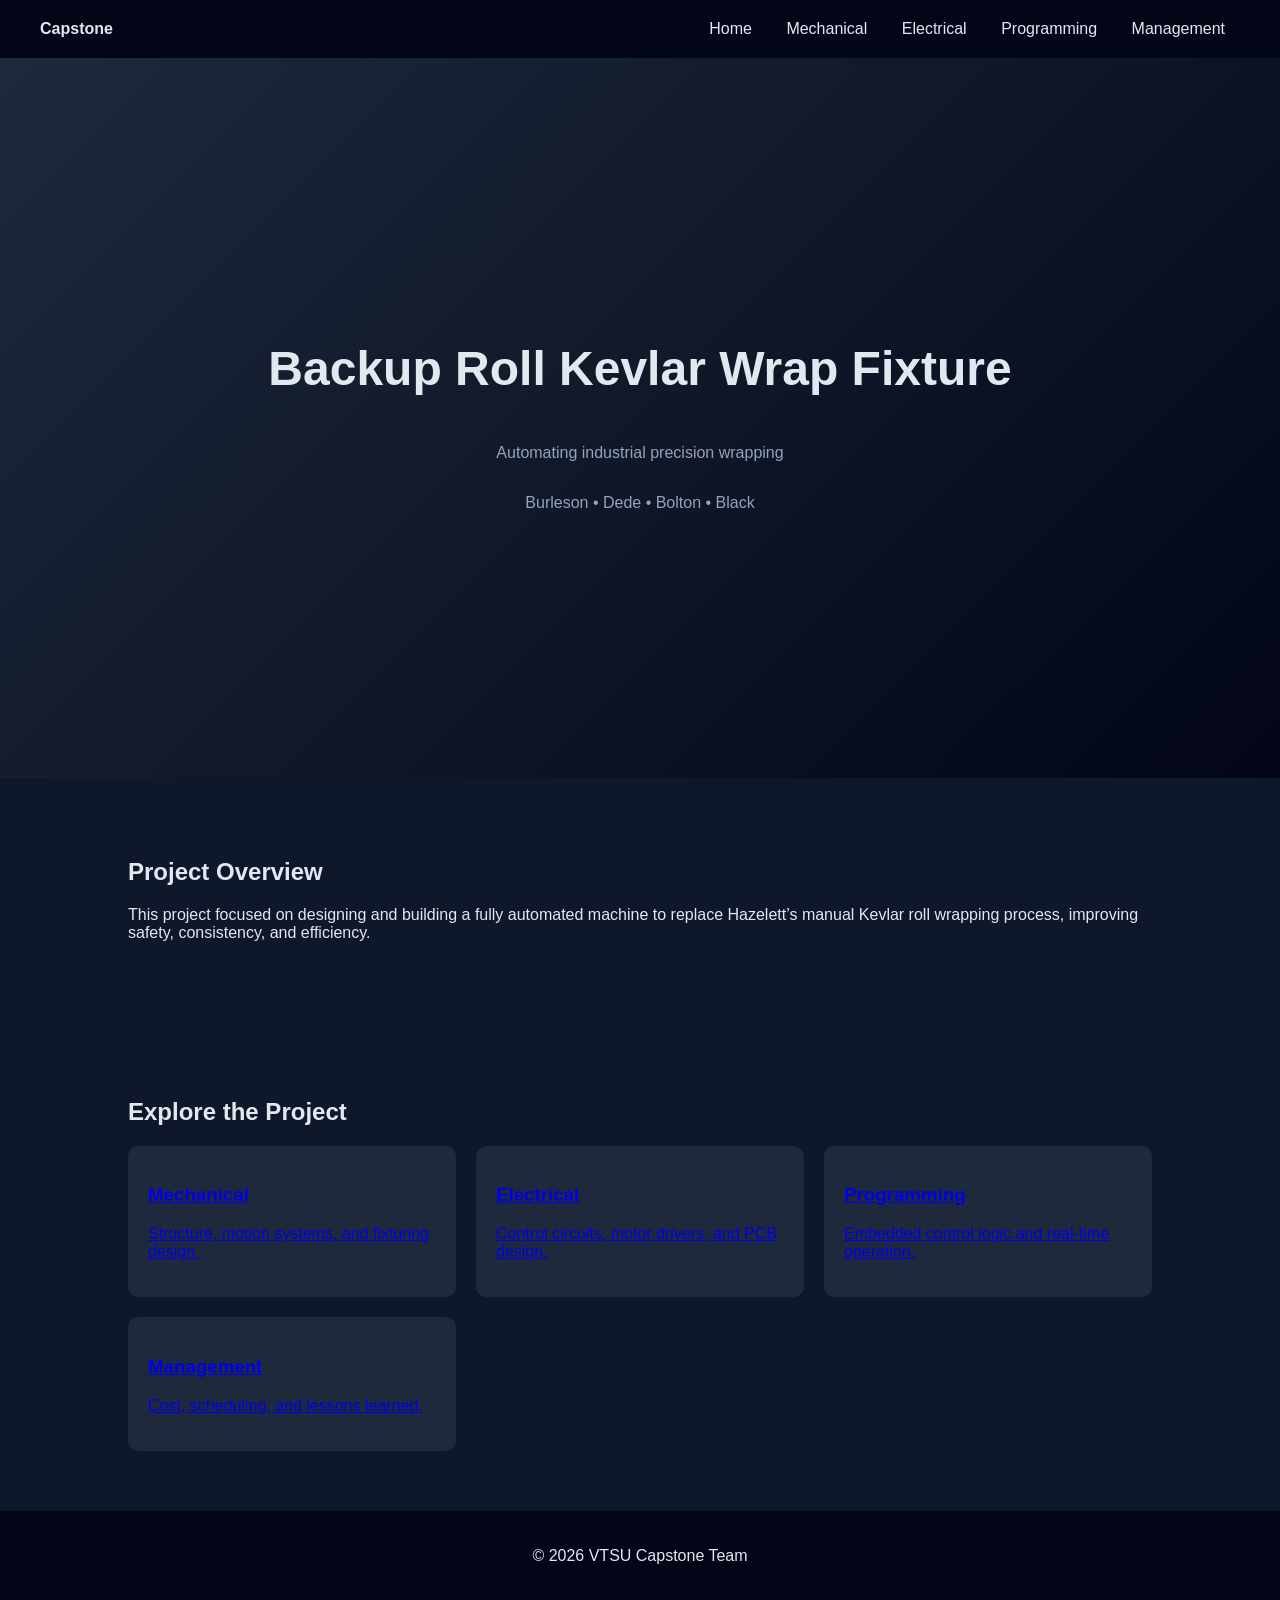
==== index.html @ 84995f97 "Add files via upload" ====
<!DOCTYPE html>
<html lang="en">
<head>
<meta charset="UTF-8">
<title>Capstone Project</title>
<link rel="stylesheet" href="styles.css">
</head>

<body>

<nav>
    <div><strong>Capstone</strong></div>
    <div>
        <a href="index.html">Home</a>
        <a href="mechanical.html">Mechanical</a>
        <a href="electrical.html">Electrical</a>
        <a href="programming.html">Programming</a>
        <a href="management.html">Management</a>
    </div>
</nav>

<div class="hero">
    <h1>Backup Roll Kevlar Wrap Fixture</h1>
    <p>Automating industrial precision wrapping</p>
    <p>Burleson • Dede • Bolton • Black</p>
</div>

<section class="section">
    <h2>Project Overview</h2>
    <p>
        This project focused on designing and building a fully automated machine
        to replace Hazelett’s manual Kevlar roll wrapping process, improving safety,
        consistency, and efficiency.
    </p>
</section>

<section class="section">
    <h2>Explore the Project</h2>
    <div class="card-grid">

        <a href="mechanical.html" class="card">
            <h3>Mechanical</h3>
            <p>Structure, motion systems, and fixturing design.</p>
        </a>

        <a href="electrical.html" class="card">
            <h3>Electrical</h3>
            <p>Control circuits, motor drivers, and PCB design.</p>
        </a>

        <a href="programming.html" class="card">
            <h3>Programming</h3>
            <p>Embedded control logic and real-time operation.</p>
        </a>

        <a href="management.html" class="card">
            <h3>Management</h3>
            <p>Cost, scheduling, and lessons learned.</p>
        </a>

    </div>
</section>

<footer>
    <p>© 2026 VTSU Capstone Team</p>
</footer>

</body>
</html>
``
---- styles.css ----
body {
    margin: 0;
    font-family: 'Segoe UI', sans-serif;
    background: #0f172a;
    color: #e2e8f0;
}

/* NAVBAR */
nav {
    display: flex;
    justify-content: space-between;
    padding: 20px 40px;
    background: #020617;
    position: sticky;
    top: 0;
}

nav a {
    color: #e2e8f0;
    text-decoration: none;
    margin: 0 15px;
    font-weight: 500;
}

nav a:hover {
    color: #38bdf8;
}

/* HERO */
.hero {
    height: 80vh;
    display: flex;
    flex-direction: column;
    justify-content: center;
    align-items: center;
    background: linear-gradient(135deg, #1e293b, #020617);
    text-align: center;
}

.hero h1 {
    font-size: 3rem;
}

.hero p {
    color: #94a3b8;
}

/* SECTIONS */
.section {
    padding: 60px 10%;
}

/* CARDS */
.card-grid {
    display: grid;
    grid-template-columns: repeat(auto-fit, minmax(250px, 1fr));
    gap: 20px;
}

.card {
    background: #1e293b;
    padding: 20px;
    border-radius: 10px;
    transition: 0.3s;
}

.card:hover {
    transform: translateY(-5px);
    background: #334155;
}

/* FOOTER */
footer {
    text-align: center;
    padding: 20px;
    background: #020617;
}
``
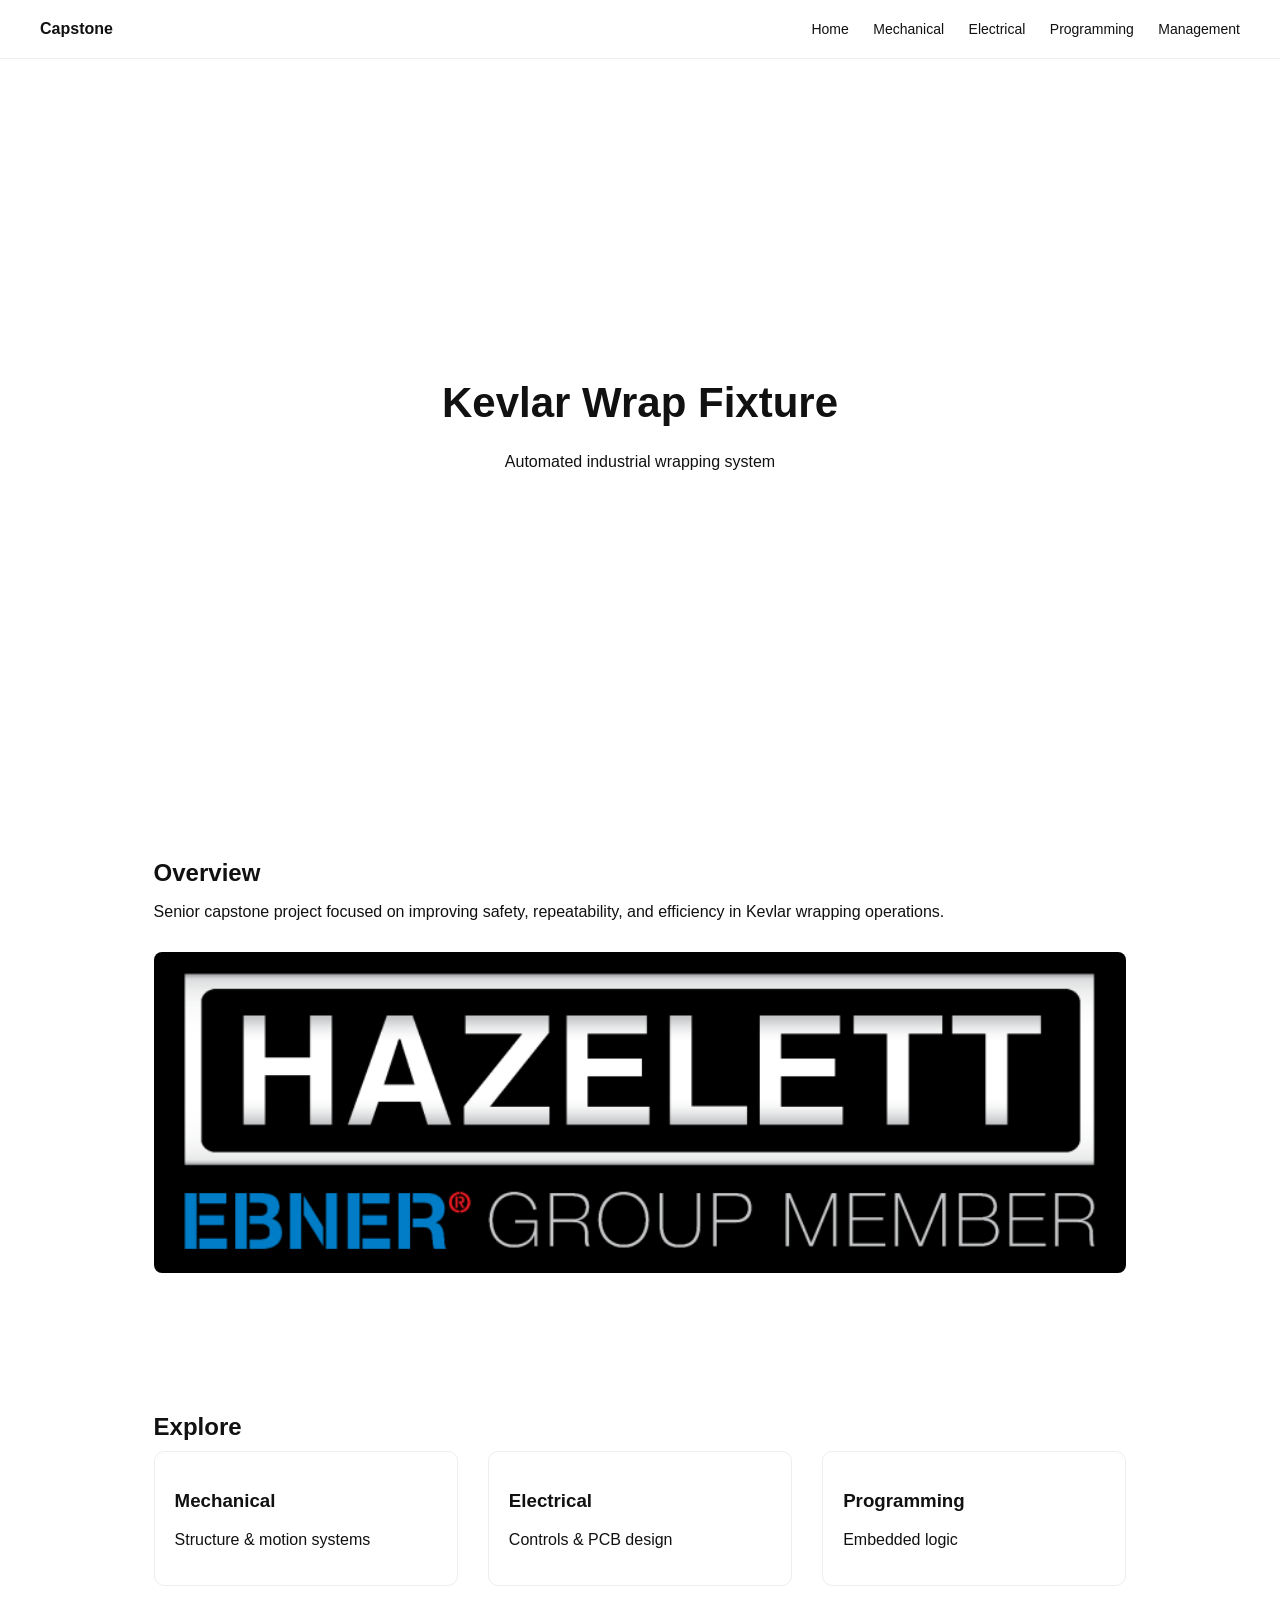
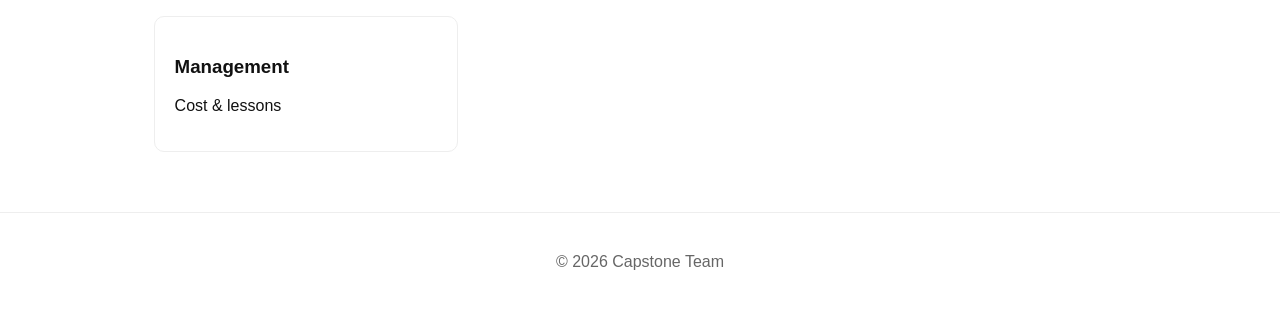
==== commit 45e2503a: "Add files via upload" ====
--- a/index.html
+++ b/index.html
@@ -1,70 +1,33 @@
-<!DOCTYPE html>
-<html lang="en">
-<head>
-<meta charset="UTF-8">
-<title>Capstone Project</title>
-<link rel="stylesheet" href="styles.css">
-</head>
-
-<body>
-
-<nav>
-    <div><strong>Capstone</strong></div>
-    <div>
-        <a href="index.html">Home</a>
-        <a href="mechanical.html">Mechanical</a>
-        <a href="electrical.html">Electrical</a>
-        <a href="programming.html">Programming</a>
-        <a href="management.html">Management</a>
-    </div>
-</nav>
-
-<div class="hero">
-    <h1>Backup Roll Kevlar Wrap Fixture</h1>
-    <p>Automating industrial precision wrapping</p>
-    <p>Burleson • Dede • Bolton • Black</p>
-</div>
-
-<section class="section">
-    <h2>Project Overview</h2>
-    <p>
-        This project focused on designing and building a fully automated machine
-        to replace Hazelett’s manual Kevlar roll wrapping process, improving safety,
-        consistency, and efficiency.
-    </p>
-</section>
-
-<section class="section">
-    <h2>Explore the Project</h2>
-    <div class="card-grid">
-
-        <a href="mechanical.html" class="card">
-            <h3>Mechanical</h3>
-            <p>Structure, motion systems, and fixturing design.</p>
-        </a>
-
-        <a href="electrical.html" class="card">
-            <h3>Electrical</h3>
-            <p>Control circuits, motor drivers, and PCB design.</p>
-        </a>
-
-        <a href="programming.html" class="card">
-            <h3>Programming</h3>
-            <p>Embedded control logic and real-time operation.</p>
-        </a>
-
-        <a href="management.html" class="card">
-            <h3>Management</h3>
-            <p>Cost, scheduling, and lessons learned.</p>
-        </a>
-
-    </div>
-</section>
-
-<footer>
-    <p>© 2026 VTSU Capstone Team</p>
-</footer>
-
-</body>
-</html>
-``+
+<html><head><link rel='stylesheet' href='styles.css'></head>
+<body>
+<nav><div><strong>Capstone</strong></div><div>
+<a href="index.html">Home</a>
+<a href="mechanical.html">Mechanical</a>
+<a href="electrical.html">Electrical</a>
+<a href="programming.html">Programming</a>
+<a href="management.html">Management</a>
+</div></nav>
+<div class='hero'>
+<h1>Kevlar Wrap Fixture</h1>
+<p>Automated industrial wrapping system</p>
+</div>
+
+<section class='section'>
+<h2>Overview</h2>
+<p>Senior capstone project focused on improving safety, repeatability, and efficiency in Kevlar wrapping operations.</p>
+<img src='images/img_0.jpg'>
+</section>
+
+<section class='section'>
+<h2>Explore</h2>
+<div class='grid'>
+<div class='card'><h3>Mechanical</h3><p>Structure & motion systems</p></div>
+<div class='card'><h3>Electrical</h3><p>Controls & PCB design</p></div>
+<div class='card'><h3>Programming</h3><p>Embedded logic</p></div>
+<div class='card'><h3>Management</h3><p>Cost & lessons</p></div>
+</div>
+</section>
+
+<footer>© 2026 Capstone Team</footer>
+</body></html>
--- a/styles.css
+++ b/styles.css
@@ -1,78 +1,12 @@
-body {
-    margin: 0;
-    font-family: 'Segoe UI', sans-serif;
-    background: #0f172a;
-    color: #e2e8f0;
-}
-
-/* NAVBAR */
-nav {
-    display: flex;
-    justify-content: space-between;
-    padding: 20px 40px;
-    background: #020617;
-    position: sticky;
-    top: 0;
-}
-
-nav a {
-    color: #e2e8f0;
-    text-decoration: none;
-    margin: 0 15px;
-    font-weight: 500;
-}
-
-nav a:hover {
-    color: #38bdf8;
-}
-
-/* HERO */
-.hero {
-    height: 80vh;
-    display: flex;
-    flex-direction: column;
-    justify-content: center;
-    align-items: center;
-    background: linear-gradient(135deg, #1e293b, #020617);
-    text-align: center;
-}
-
-.hero h1 {
-    font-size: 3rem;
-}
-
-.hero p {
-    color: #94a3b8;
-}
-
-/* SECTIONS */
-.section {
-    padding: 60px 10%;
-}
-
-/* CARDS */
-.card-grid {
-    display: grid;
-    grid-template-columns: repeat(auto-fit, minmax(250px, 1fr));
-    gap: 20px;
-}
-
-.card {
-    background: #1e293b;
-    padding: 20px;
-    border-radius: 10px;
-    transition: 0.3s;
-}
-
-.card:hover {
-    transform: translateY(-5px);
-    background: #334155;
-}
-
-/* FOOTER */
-footer {
-    text-align: center;
-    padding: 20px;
-    background: #020617;
-}
-``+
+body{margin:0;font-family:Inter,Segoe UI,Arial;background:#ffffff;color:#111}
+nav{display:flex;justify-content:space-between;padding:20px 40px;border-bottom:1px solid #eee;position:sticky;top:0;background:#fff}
+nav a{text-decoration:none;color:#111;margin-left:20px;font-size:14px}
+.hero{height:80vh;display:flex;flex-direction:column;justify-content:center;align-items:center;text-align:center}
+.hero h1{font-size:42px;margin-bottom:10px}
+.section{padding:60px 12%;max-width:1000px;margin:auto}
+.grid{display:grid;grid-template-columns:repeat(auto-fit,minmax(280px,1fr));gap:30px}
+.card{border:1px solid #eee;padding:20px;border-radius:10px}
+img{width:100%;border-radius:8px;margin-top:15px}
+h2{margin-bottom:10px}
+footer{text-align:center;padding:40px;border-top:1px solid #eee;color:#666}
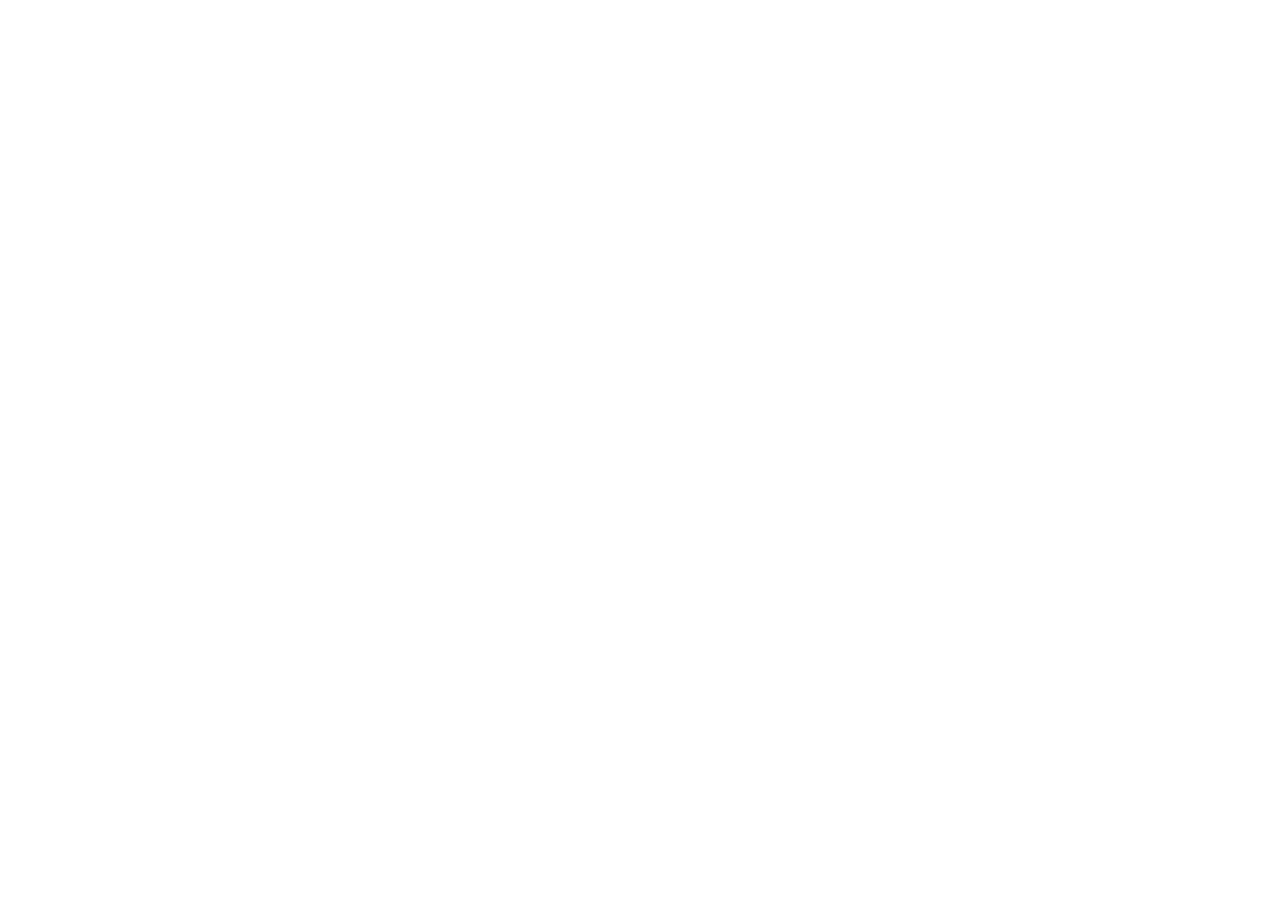
==== commit 0de5bcea: "Add logo positioning styles to index.html Added CSS styles for logo placement and layout." ====
--- a/index.html
+++ b/index.html
@@ -1,33 +1,27 @@
+<!DOCTYPE html>
+<html lang="en">
+<head>
+<meta charset="UTF-8">
+<meta name="viewport" content="width=device-width, initial-scale=1.0">
+<title>Capstone Project</title>
+<link rel="stylesheet" href="styles.css">
 
-<html><head><link rel='stylesheet' href='styles.css'></head>
-<body>
-<nav><div><strong>Capstone</strong></div><div>
-<a href="index.html">Home</a>
-<a href="mechanical.html">Mechanical</a>
-<a href="electrical.html">Electrical</a>
-<a href="programming.html">Programming</a>
-<a href="management.html">Management</a>
-</div></nav>
-<div class='hero'>
-<h1>Kevlar Wrap Fixture</h1>
-<p>Automated industrial wrapping system</p>
-</div>
+<style>
+/* Logo placement */
+.header-logos {
+    position: absolute;
+    top: 20px;
+    left: 0;
+    width: 100%;
+}
 
-<section class='section'>
-<h2>Overview</h2>
-<p>Senior capstone project focused on improving safety, repeatability, and efficiency in Kevlar wrapping operations.</p>
-<img src='images/img_0.jpg'>
-</section>
+.logo-left {
+    position: absolute;
+    left: 30px;
+    top: 0;
+    height: 50px;
+}
 
-<section class='section'>
-<h2>Explore</h2>
-<div class='grid'>
-<div class='card'><h3>Mechanical</h3><p>Structure & motion systems</p></div>
-<div class='card'><h3>Electrical</h3><p>Controls & PCB design</p></div>
-<div class='card'><h3>Programming</h3><p>Embedded logic</p></div>
-<div class='card'><h3>Management</h3><p>Cost & lessons</p></div>
-</div>
-</section>
-
-<footer>© 2026 Capstone Team</footer>
-</body></html>
+.logo-right {
+    position: absolute;
+    right: 30px;
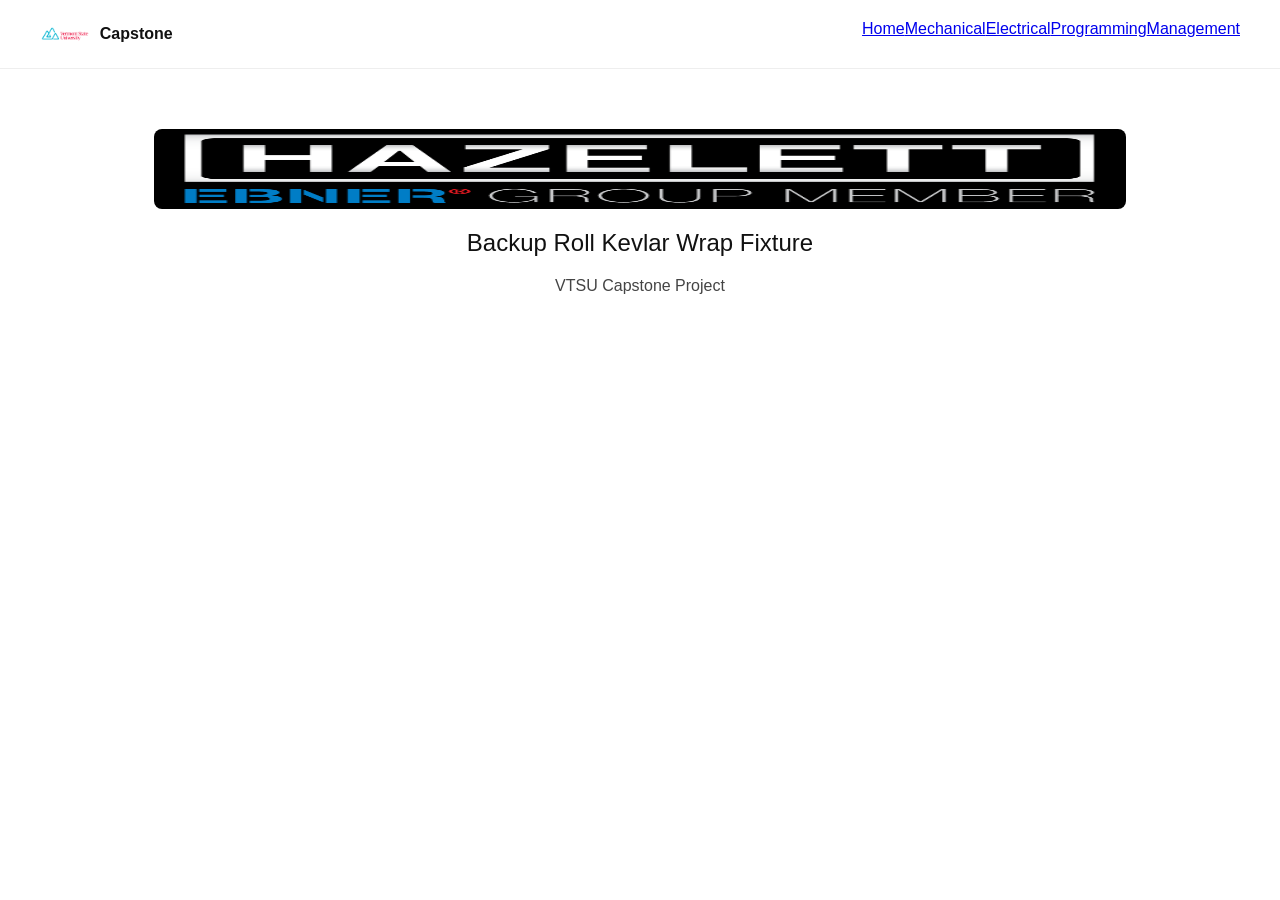
==== commit 79da0260: "Add files via upload" ====
--- a/index.html
+++ b/index.html
@@ -1,27 +1 @@
-<!DOCTYPE html>
-<html lang="en">
-<head>
-<meta charset="UTF-8">
-<meta name="viewport" content="width=device-width, initial-scale=1.0">
-<title>Capstone Project</title>
-<link rel="stylesheet" href="styles.css">
-
-<style>
-/* Logo placement */
-.header-logos {
-    position: absolute;
-    top: 20px;
-    left: 0;
-    width: 100%;
-}
-
-.logo-left {
-    position: absolute;
-    left: 30px;
-    top: 0;
-    height: 50px;
-}
-
-.logo-right {
-    position: absolute;
-    right: 30px;
+<html><head><link rel='stylesheet' href='styles.css'></head><body><div id='header'></div><script src='script.js'></script><section class='section' style='text-align:center'><img src='images/img_0.jpg' style='height:80px'><h1>Backup Roll Kevlar Wrap Fixture</h1><p>VTSU Capstone Project</p></section></body></html>
--- a/styles.css
+++ b/styles.css
@@ -1,12 +1,9 @@
-
-body{margin:0;font-family:Inter,Segoe UI,Arial;background:#ffffff;color:#111}
-nav{display:flex;justify-content:space-between;padding:20px 40px;border-bottom:1px solid #eee;position:sticky;top:0;background:#fff}
-nav a{text-decoration:none;color:#111;margin-left:20px;font-size:14px}
-.hero{height:80vh;display:flex;flex-direction:column;justify-content:center;align-items:center;text-align:center}
-.hero h1{font-size:42px;margin-bottom:10px}
+body{margin:0;font-family:Inter,Arial;background:#fff;color:#111}
+nav{display:flex;justify-content:space-between;padding:20px 40px;border-bottom:1px solid #eee}
+.nav-left{display:flex;align-items:center}
+.nav-logo{height:28px;margin-right:10px}
 .section{padding:60px 12%;max-width:1000px;margin:auto}
-.grid{display:grid;grid-template-columns:repeat(auto-fit,minmax(280px,1fr));gap:30px}
-.card{border:1px solid #eee;padding:20px;border-radius:10px}
-img{width:100%;border-radius:8px;margin-top:15px}
-h2{margin-bottom:10px}
-footer{text-align:center;padding:40px;border-top:1px solid #eee;color:#666}
+.grid{display:grid;grid-template-columns:1fr 1fr;gap:40px}
+img{width:100%;border-radius:8px}
+h1{text-align:center;font-weight:500}
+p{color:#444}
